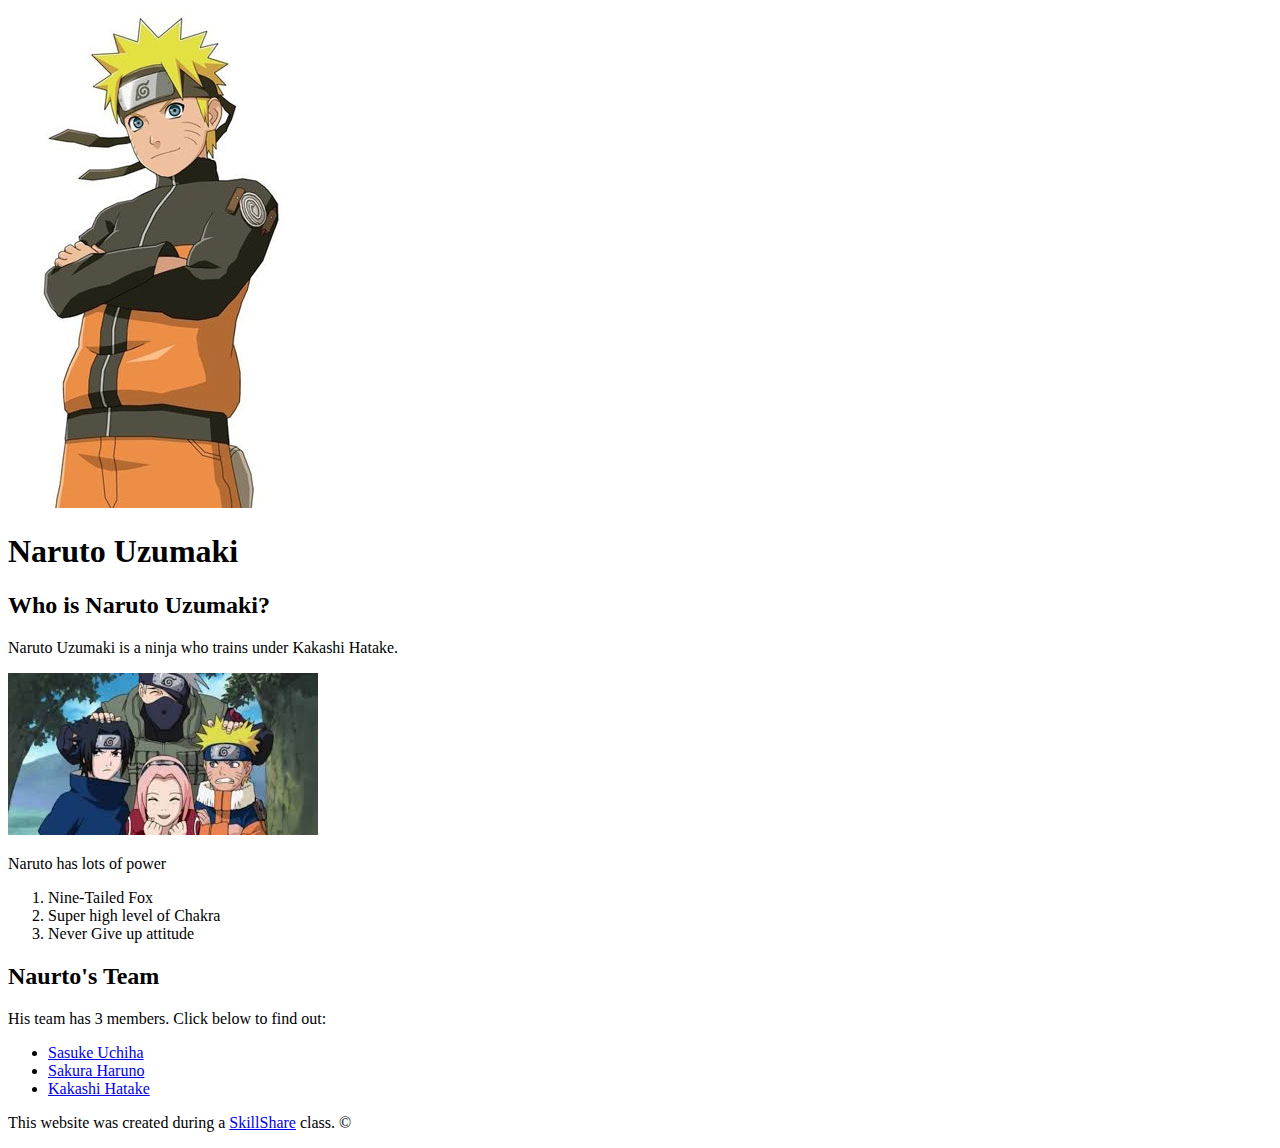
==== index.html @ 1dfd909c "added browser tab icon; images and links footers" ====
<!DOCTYPE html>
<html>
<head>
	<title>Naruto</title>
	<link rel="icon" href="img/Nprofile2.jpg">
</head>
<body>
	<!-- header element -->
	<header>
		<img src="img/Nprofile2.jpg">
		<h1> Naruto Uzumaki </h1>
	</header>
	<!-- main element -->
	<main>
		<h2> Who is Naruto Uzumaki?</h2>
		<p> Naruto Uzumaki is a ninja who trains under Kakashi Hatake. </p>
		<img src="img/narutogang.jfif">
		<!-- Powers of Naruto -->
		<p>Naruto has lots of power</p>
		<ol>
			<li>Nine-Tailed Fox</li>
			<li>Super high level of Chakra</li>
			<li>Never Give up attitude</li>
		</ol>
		<!-- Friends of Naruto -->
		<h2>Naurto's Team</h2>
		<p> His team has 3 members. Click below to find out:
		</p>
		<ul>
			<li><a target="_blank" href="https://naruto.fandom.com/wiki/Sasuke_Uchiha"> Sasuke Uchiha</a></li>
			<li><a target="_blank" href="https://en.wikipedia.org/wiki/Sakura_Haruno"> Sakura Haruno</a></li>
			<li><a target="_blank" href="https://naruto.fandom.com/wiki/Kakashi_Hatake"> Kakashi Hatake</a></li>
		</ul>
	</main>
	<!-- Footer element -->
	<footer>
		<p>This website was created during a <a target="_blank" href="https://skillshare.com"> SkillShare</a> class. &copy;</p>
	</footer>
</body>
</html>
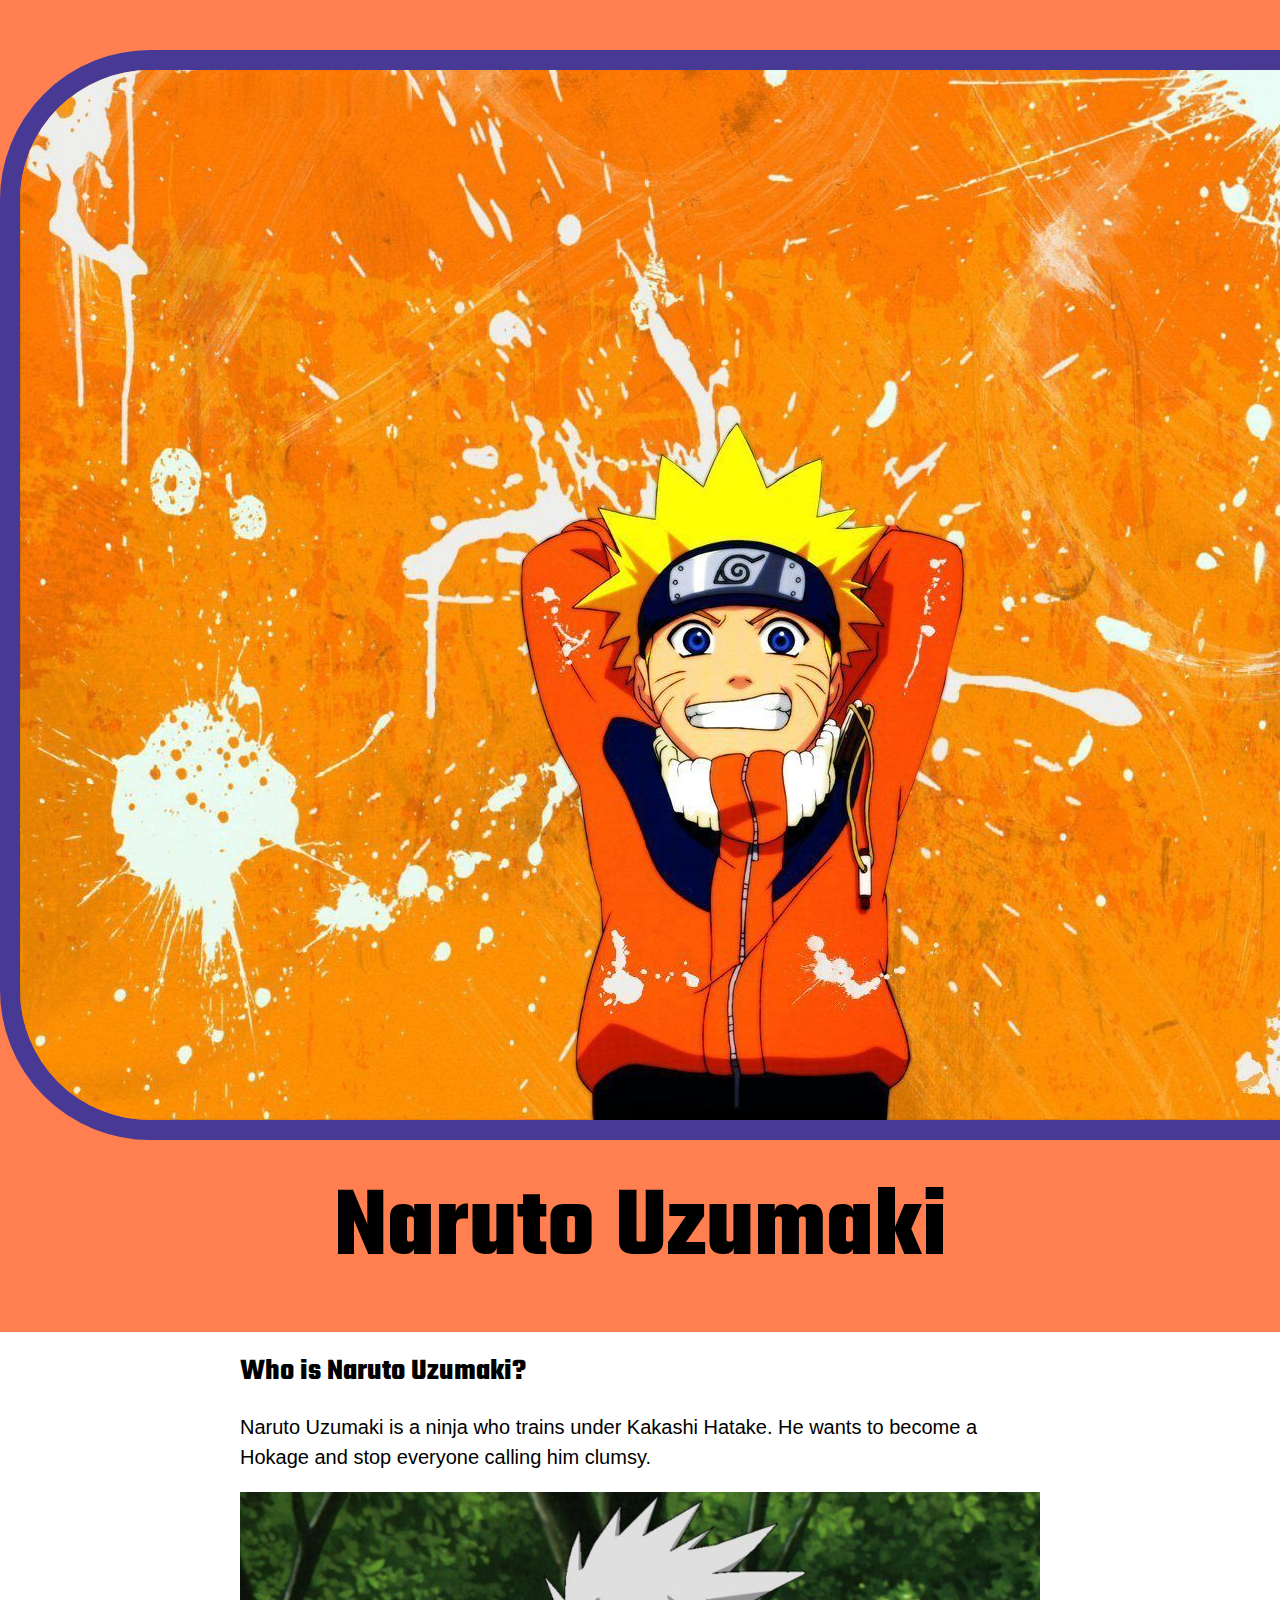
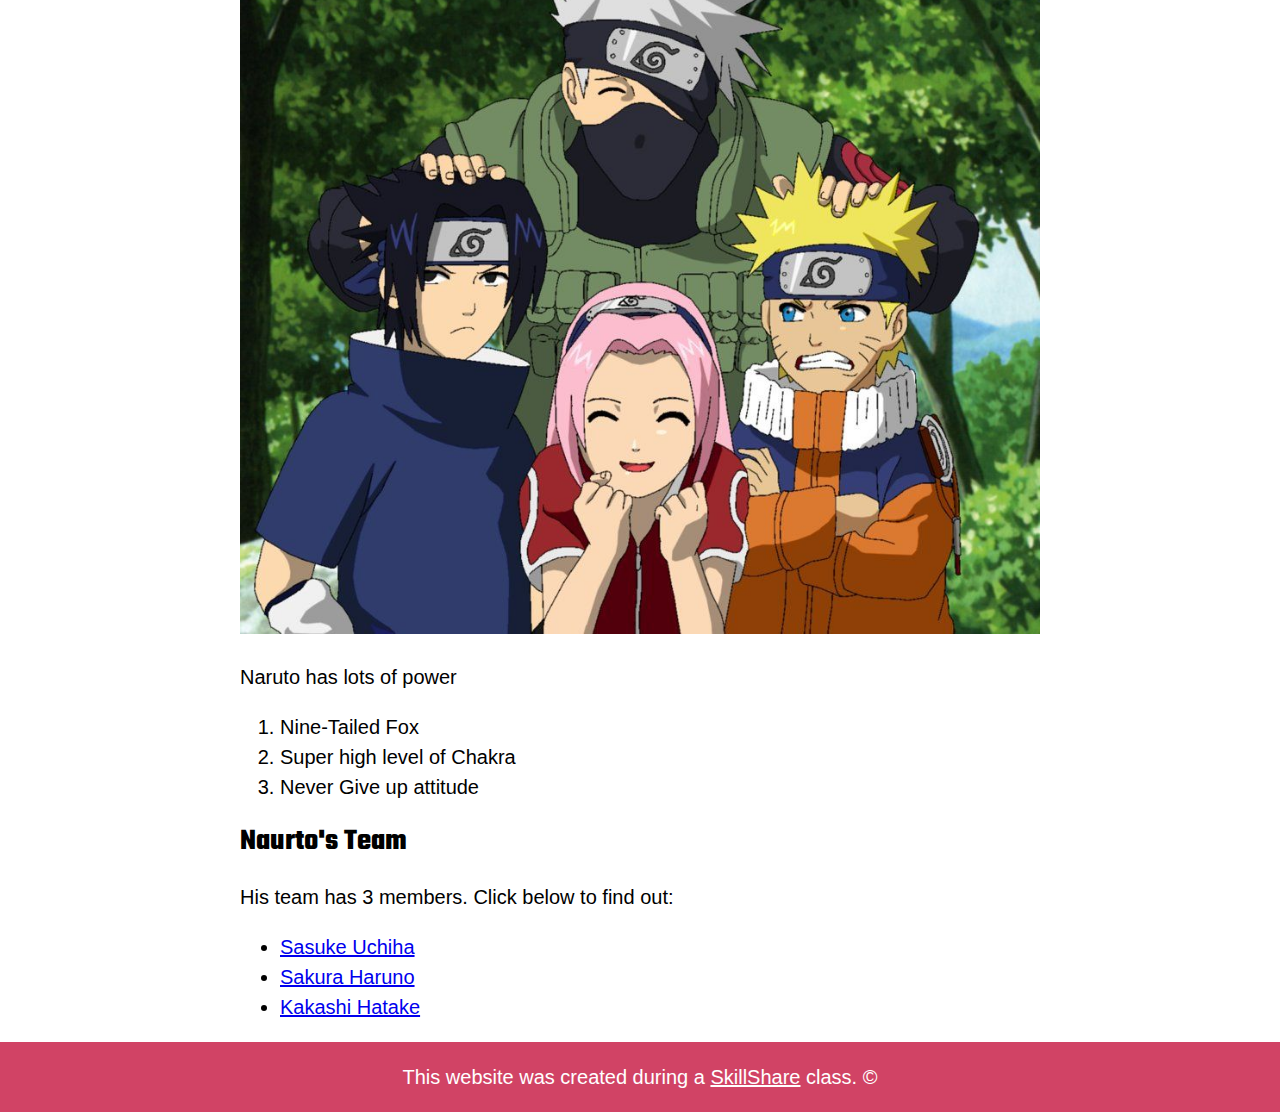
==== commit 2a2f7d3b: "Wrote CSS for entire website" ====
--- a/index.html
+++ b/index.html
@@ -3,18 +3,21 @@
 <head>
 	<title>Naruto</title>
 	<link rel="icon" href="img/Nprofile2.jpg">
+	<link rel="preconnect" href="https://fonts.gstatic.com">
+<link href="https://fonts.googleapis.com/css2?family=Teko:wght@600&display=swap" rel="stylesheet">
+ 	<link rel="stylesheet" type="text/css" href="css/naruto.css">
 </head>
 <body>
 	<!-- header element -->
 	<header>
-		<img src="img/Nprofile2.jpg">
+		<img src="img/naruto.jpg">
 		<h1> Naruto Uzumaki </h1>
 	</header>
 	<!-- main element -->
 	<main>
 		<h2> Who is Naruto Uzumaki?</h2>
-		<p> Naruto Uzumaki is a ninja who trains under Kakashi Hatake. </p>
-		<img src="img/narutogang.jfif">
+		<p> Naruto Uzumaki is a ninja who trains under Kakashi Hatake. He wants to become a Hokage and stop everyone calling him clumsy. </p>
+		<img src="img/narutogang.jpg">
 		<!-- Powers of Naruto -->
 		<p>Naruto has lots of power</p>
 		<ol>
--- a/css/naruto.css
+++ b/css/naruto.css
@@ -0,0 +1,61 @@
+body{
+	margin: 0;
+	font-family: Helvetica, Arial, sans-serif;
+	font-size: 20px;
+	line-height: 30px;
+}
+header{
+	background-color: coral;
+	text-align: center;
+	padding-top: 50px;
+	padding-bottom: 20px;
+	background-size: 100px;
+}
+h1,h2{
+	font-family: 'Teko', sans-serif;
+}
+header h1{
+	color: black;
+	font-size: 100px;
+}
+header img{
+	border-radius: 150px;
+	border-width: 300px;
+	border: 20px solid #483a94;
+}
+main{
+	max-width: 800px;
+	margin: 0 auto;
+	padding: 0 20px;
+
+}
+main img{
+	max-width: 100%;
+
+}
+h2{
+	font-size: 30px;
+
+}
+a:hover{
+	color: #483a94;
+}
+footer{
+	background-color: #d14365;
+	text-align: center;
+	color: white;
+}
+footer a{
+	color: white;
+}
+footer p{
+	margin: 0;
+	padding: 20px;
+}
+footer a:hover{
+	opacity: 0.5;
+	background-color: transparent;
+}
+
+}
+
